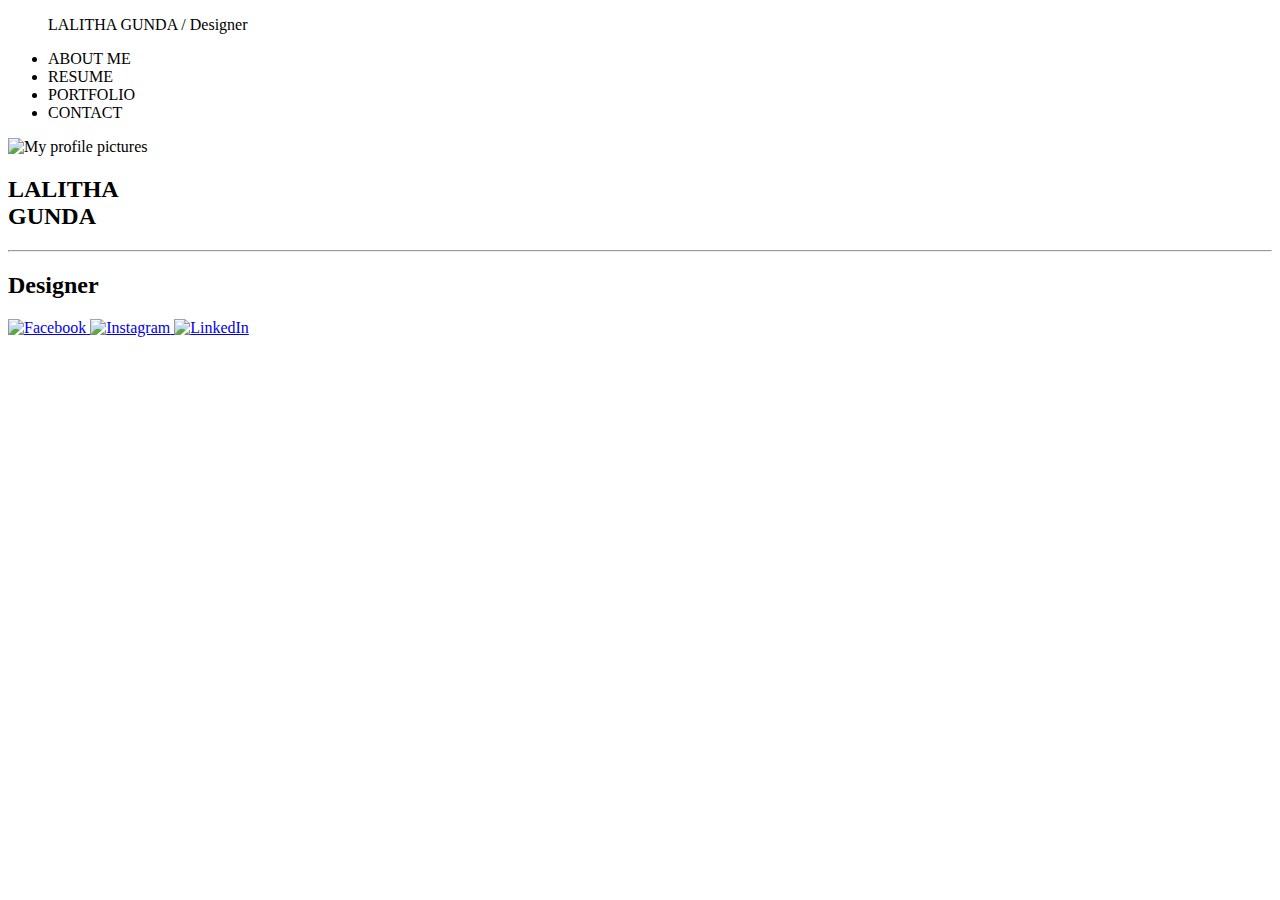
==== index.html @ 85f180a4 "added s to the picture" ====
<!DOCTYPE html>
<html lang="en">

<head>
    <meta charset="UTF-8">
    <meta name="viewport" content="width=device-width, initial-scale=1.0">
    <title>All About Me</title>
    <link rel="stylesheet" href="styles.css">
</head>

<body>
    <header>

        <nav>
            <div class="container">
                <div class="small-box"></div>

                <div class="left-items">
                    <ul> LALITHA GUNDA / Designer</ul>
                </div>

                <div class="right-items">
                    <ul class="nav-list">
                        <li>ABOUT ME</li>
                        <li>RESUME</li>
                        <li>PORTFOLIO</li>
                        <li>CONTACT</li>

                    </ul>
                </div>
            </div>
        </nav>
    </header>

    <main>

        <div class="bg-box"></div>


        <div class="main-box">
            <img src="Lalitha_gunda.jpeg" alt="My profile pictures" class="box-image">
            <h2> LALITHA<br>GUNDA</h2>
            <hr>
            <h2> Designer</h2>
            <div class="social-box">

                <a href="https://facebook.com" target="_blank">
                    <img src="facebook-137-16.png" alt="Facebook">
                </a>

                <a href="https://instagram.com" target="_blank">
                    <img src="instagram-49-16.png" alt="Instagram">
                </a>
                <a href="https://linkedin.com" target="_blank">
                    <img src="linkedin-93-16.png" alt="LinkedIn">
                </a>



            </div>

        </div>



    </main>

</body>

</html>
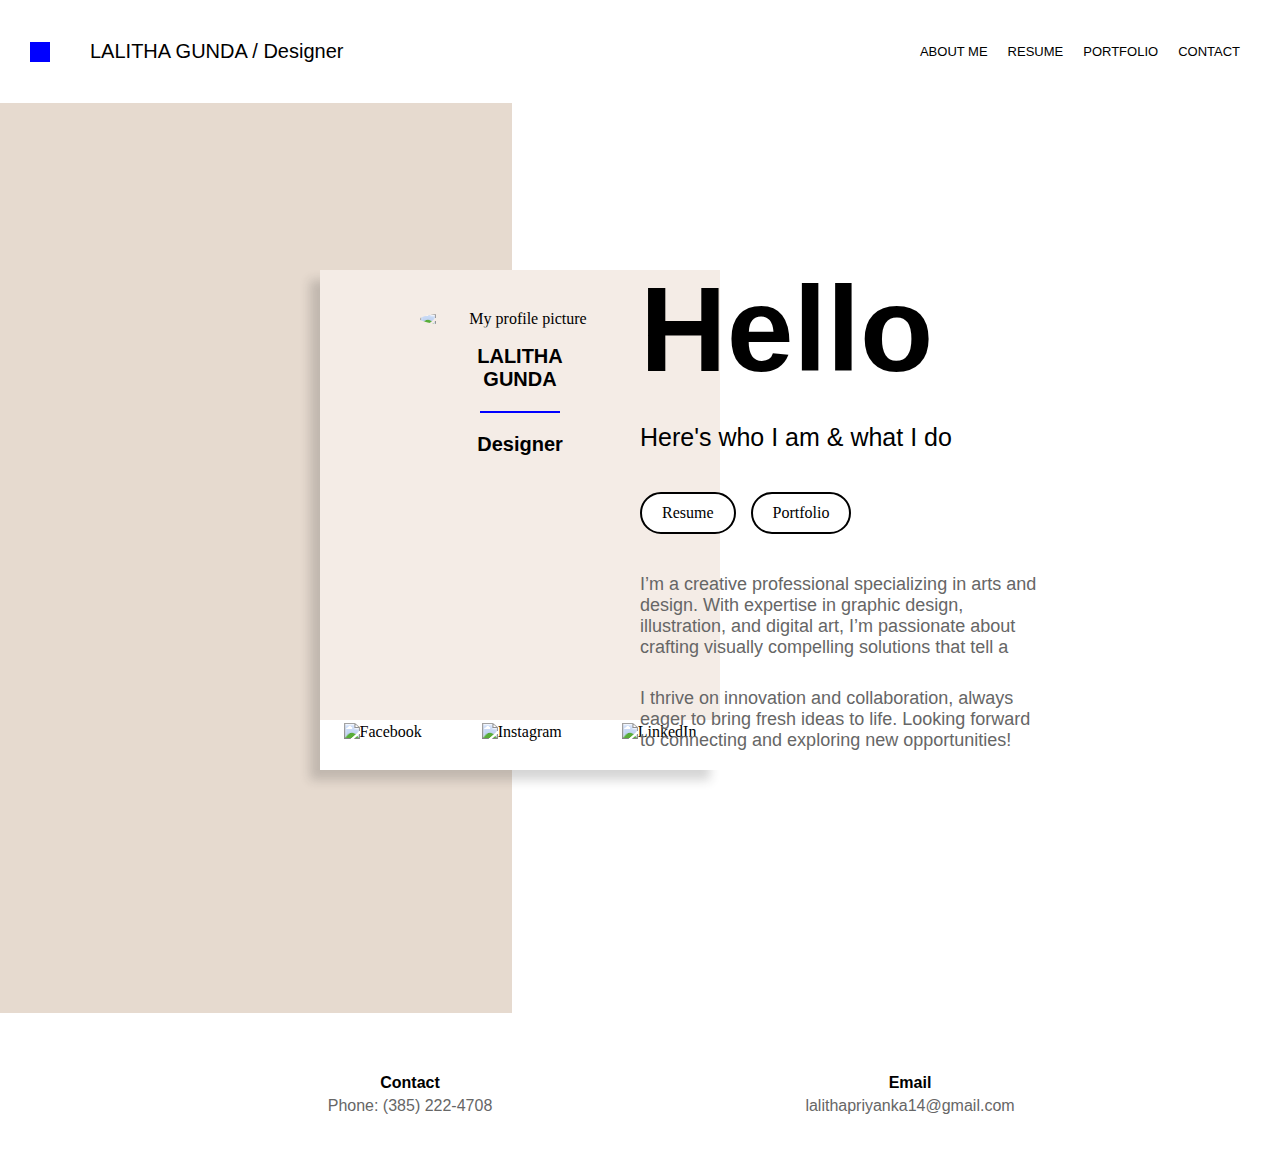
==== commit b61cd164: "Update" ====
--- a/index.html
+++ b/index.html
@@ -16,15 +16,15 @@
                 <div class="small-box"></div>
 
                 <div class="left-items">
-                    <ul> LALITHA GUNDA / Designer</ul>
+                    <ul> <a href="index.html">LALITHA GUNDA / Designer</a></ul>
                 </div>
 
                 <div class="right-items">
                     <ul class="nav-list">
-                        <li>ABOUT ME</li>
-                        <li>RESUME</li>
-                        <li>PORTFOLIO</li>
-                        <li>CONTACT</li>
+                        <li><a href="index.html">ABOUT ME</a></li>
+                        <li><a href="resume.html">RESUME</a></li>
+                        <li><a href="portfolio.html">PORTFOLIO</a></li>
+                        <li><a href="contact.html">CONTACT</a></li>
 
                     </ul>
                 </div>
@@ -34,11 +34,12 @@
 
     <main>
 
+
         <div class="bg-box"></div>
 
 
         <div class="main-box">
-            <img src="Lalitha_gunda.jpeg" alt="My profile pictures" class="box-image">
+            <img src="Lalitha_gunda.jpeg" alt="My profile picture" class="box-image">
             <h2> LALITHA<br>GUNDA</h2>
             <hr>
             <h2> Designer</h2>
@@ -54,16 +55,42 @@
                 <a href="https://linkedin.com" target="_blank">
                     <img src="linkedin-93-16.png" alt="LinkedIn">
                 </a>
-
-
-
             </div>
 
         </div>
 
+        <div class="intro-aboutme">
+            <h1>Hello</h1>
+            <h3>Here's who I am & what I do</h3>
 
+            <div class="button-container">
+                <a href="resume.html" class="button" target="_blank">Resume</a>
+                <a href="portfolio.html" class="button" target="_blank">Portfolio</a>
+            </div>
+
+            <p>
+                I’m a creative professional specializing in arts and design.
+                With expertise in graphic design, illustration, and digital art, I’m passionate
+                about crafting visually compelling solutions that tell a </p>
+            <p> I thrive on innovation and collaboration, always eager to bring fresh ideas to life.
+                Looking forward to connecting and exploring new opportunities!
+            </p>
+        </div>
 
     </main>
+
+    <footer>
+        <div class="footer-container">
+            <div class="footer-section">
+                <h4>Contact</h4>
+                <p>Phone: (385) 222-4708</p>
+            </div>
+            <div class="footer-section">
+                <h4>Email</h4>
+                <p>lalithapriyanka14@gmail.com</p>
+            </div>
+        </div>
+    </footer>
 
 </body>
 
--- a/styles.css
+++ b/styles.css
@@ -0,0 +1,633 @@
+h2 {
+
+    font-family: Sans-serif;
+    font-size: 20px;
+    font-display: 100;
+
+}
+
+/* header {
+    position: fixed;
+} */
+
+
+html,
+body {
+    height: auto;
+    /* Full height of the page */
+    margin: 0;
+
+}
+
+.nav-list {
+
+    display: flex;
+    list-style-type: none;
+    gap: 20px;
+    font-family: Sans-serif;
+    font-style: normal;
+    font-size: small;
+}
+
+
+a {
+    text-decoration: none;
+    /* Removes underline */
+    color: inherit;
+    /* Inherits color from parent element or body */
+
+}
+
+li {
+    list-style-type: none;
+}
+
+a:hover {
+    color: blue;
+}
+
+.container {
+    display: flex;
+    align-items: center;
+    padding: 20px;
+    /* padding-right: 20px; */
+
+}
+
+.left-items {
+    display: flex;
+    font: bold;
+    font-size: 20px;
+    font-family: Sans-serif;
+
+}
+
+.right-items {
+    display: flex;
+    margin-left: auto;
+    margin-right: 20px;
+
+    /* Pushes this group to the right */
+}
+
+
+.item {
+    margin: 0 10px;
+    /* Optional spacing between items */
+}
+
+.small-box {
+    width: 20px;
+    height: 20px;
+    background-color: blue;
+    margin-left: 10px;
+}
+
+.bg-box {
+    /* position: relative; */
+    width: 40vw;
+    height: 90vh;
+    background-color: rgb(230 218 207);
+    padding-top: 100px;
+    /* align: left; */
+    z-index: -1;
+}
+
+.main-box {
+    position: absolute;
+    width: 400px;
+    height: 500px;
+    background-color: rgb(244 236 230);
+    top: 30%;
+    left: 25%;
+    box-shadow: -10px 10px 10px rgba(47, 47, 47, 0.2);
+    /* align-items: center; */
+    text-align: center;
+
+}
+
+
+/* Style for the image */
+.box-image {
+    display: block;
+    margin: 0 auto;
+    /* Centers image horizontally */
+    max-width: 50%;
+    /* Keeps image responsive within box */
+    /* padding-top: 8%; */
+    align-items: center;
+    border-radius: 100%;
+    margin-top: 10%;
+
+}
+
+hr {
+    width: 20%;
+    /* Line width */
+    height: 2px;
+    /* Line thickness */
+    background-color: blue;
+    /* Line color */
+    border: none;
+    /* Remove default border */
+    margin: 20px auto;
+    /* Centered with margin */
+}
+
+.social-box {
+    width: 400px;
+    height: 50px;
+    background-color: white;
+    position: absolute;
+    bottom: 0;
+    display: flex;
+    /* Align items in a row */
+    justify-content: center;
+    /* Center items horizontally */
+    gap: 60px;
+}
+
+.social-box img {
+    width: 30px;
+    height: 30px;
+    transition: transform 0.3s;
+    margin-top: 3px;
+}
+
+/* Hover effect for icons */
+.social-box a:hover img {
+    transform: scale(1.1);
+    /* Slightly enlarge icon on hover */
+}
+
+h1 {
+    font-family: Sans-serif;
+    font-size: 120px;
+    font-weight: bolder;
+    padding: 0%;
+    margin-bottom: 0;
+
+}
+
+h3 {
+    font-family: Sans-serif;
+    font-size: 25px;
+    font-weight: 400;
+
+}
+
+h4 {
+
+    text-align: center;
+    font-family: sans-serif;
+    /* margin-left: 30px; */
+    font-size: 20px;
+}
+
+.button-container {
+    display: flex;
+    gap: 15px;
+    /* Space between buttons */
+    justify-content: left;
+    /* Center buttons on the page */
+    margin-top: 40px;
+    margin-bottom: 40px;
+}
+
+.button {
+    display: inline-block;
+    /* Makes the link appear as a button */
+    padding: 10px 20px;
+    /* Button padding */
+    background-color: white;
+    /* White background */
+    color: black;
+    /* Black text color */
+    border: 2px solid black;
+    /* Black border */
+    text-decoration: none;
+    /* Remove underline */
+    font-size: 16px;
+    /* Font size */
+    border-radius: 30px;
+    /* Rounded corners (optional) */
+    cursor: pointer;
+    /* Pointer cursor on hover */
+    transition: background-color 0.3s;
+
+}
+
+.button:hover {
+    background-color: rgb(0 80 255);
+    text-emphasis-color: white;
+
+}
+
+.intro-aboutme {
+    position: absolute;
+    text-align: left;
+    width: 400px;
+    height: 500px;
+    top: 20%;
+    left: 50%;
+}
+
+p {
+    margin-top: 30px;
+    font-family: Arial, Helvetica, sans-serif;
+    font-size: 18px;
+    font-weight: 100;
+    color: #666666;
+}
+
+.content {
+    overflow-y: auto;
+    background-color: white;
+    flex: 1;
+}
+
+footer {
+    background-color: white;
+    text-align: center;
+    width: 100%;
+    align-self: baseline;
+    padding: 20px;
+    margin-bottom: 20px;
+
+}
+
+.footer-container {
+    display: flex;
+    justify-content: space-around;
+    flex-wrap: wrap;
+    max-width: 1000px;
+    margin: 0 auto;
+
+}
+
+.footer-section {
+    flex: 1;
+
+
+}
+
+.footer-section h4 {
+    font-size: 1em;
+    margin-bottom: 5px;
+    font-family: sans-serif;
+
+
+}
+
+.footer-section p {
+    font-size: 1em;
+    margin-top: 0;
+    font-family: sans-serif;
+
+}
+
+.footer-section a {
+    color: #ffcc00;
+    /* Accent color for links */
+    /* text-decoration: none; */
+}
+
+.footer-section a:hover {
+    text-decoration: underline;
+}
+
+.page-bg {
+    width: auto;
+    height: fit-content;
+    max-height: auto;
+    background-color: rgb(230 218 207);
+    padding-top: 100px;
+    z-index: -1;
+    padding-bottom: 20px;
+
+
+}
+
+main {
+    padding-bottom: 20px;
+}
+
+/* .footer-content {
+    max-width: 1200px;
+    margin: 0 auto;
+} */
+
+
+/* html,
+body {
+    height: 100%;
+    display: flex;
+    flex-direction: column;
+} */
+
+.sub-tittle {
+    height: 100%;
+    /* Ensures the container takes up the full viewport height */
+    display: flex;
+    justify-content: center;
+    /* Centers horizontally */
+    align-items: top;
+    /* Centers vertically */
+    margin: 0;
+
+}
+
+.center-text {
+    font-size: 40px;
+    color: black;
+    font-family: sans-serif;
+    text-align: center;
+}
+
+.sub-content {
+    display: flex;
+
+}
+
+.text-left {
+    text-align: left;
+    margin-left: 450px;
+    margin-top: 100px;
+    font-weight: bold;
+
+}
+
+.text-center {
+
+    text-align: center;
+
+}
+
+.white-box {
+
+    height: 300px;
+    width: 800px;
+    background-color: white;
+    margin-left: 450px;
+    display: flex;
+    align-items: center;
+    margin-bottom: 20px;
+    padding-bottom: 20px;
+    text-align: center;
+}
+
+.job-position {
+
+    text-align: left;
+    margin-left: 10px;
+    font-family: sans-serif;
+    line-height: 1.5;
+
+
+}
+
+.job-experience {
+    text-align: left;
+    margin-left: 150px;
+    margin-right: 20px;
+    font-family: sans-serif;
+    line-height: 1.5;
+
+}
+
+.no-bullets {
+    list-style-type: none;
+
+
+}
+
+.form-container {
+    background-color: #ffffff;
+    padding: 30px;
+    box-shadow: 0px 0px 10px rgba(0, 0, 0, 0.1);
+    max-width: 1000px;
+    width: 600px;
+    margin-left: 30%;
+    height: 500px;
+    margin-bottom: 50px;
+    font-family: Arial, Helvetica, sans-serif;
+}
+
+.form-row {
+    display: flex;
+    gap: 20px;
+}
+
+.form-group {
+    margin-bottom: 15px;
+    width: 100%;
+    position: relative;
+}
+
+label {
+    font-weight: bold;
+    font-size: 14px;
+    display: block;
+    margin-bottom: 5px;
+}
+
+input,
+textarea {
+    width: 100%;
+    padding: 8px;
+    border: none;
+    border-bottom: 2px solid #000000;
+    font-size: 16px;
+    outline: none;
+    transition: border-color 0.3s;
+}
+
+input:focus,
+textarea:focus {
+    border-bottom-color: #007bff;
+}
+
+input:invalid,
+textarea:invalid {
+    border-bottom-color: rgb(0, 0, 0);
+}
+
+input:invalid+.error-message,
+textarea:invalid+.error-message {
+    display: block;
+    color: rgb(0, 0, 0);
+    font-size: 12px;
+    margin-top: 5px;
+}
+
+.error-message {
+    display: none;
+}
+
+textarea {
+    resize: vertical;
+    min-height: 80px;
+}
+
+.submit-button {
+    display: block;
+    width: 30%;
+    padding: 10px;
+    background-color: #007bff;
+    border: none;
+    color: white;
+    font-size: 16px;
+    cursor: pointer;
+    border-radius: 30px;
+    margin-top: 20px;
+    text-align: center;
+}
+
+.submit-button:hover {
+    background-color: #0056b3;
+}
+
+/* .image-grid {
+    display: grid;
+    grid-template-columns: repeat(2, 1fr);
+    gap: 10px;
+    max-width: 600px;
+    margin: 20px auto;
+}
+
+.image-grid img {
+    width: 100%;
+    height: auto;
+    display: block;
+    border-radius: 8px;
+    box-shadow: 0 4px 8px rgba(0, 0, 0, 0.1);
+} */
+
+.masonry-grid {
+    display: grid;
+    grid-template-columns: repeat(auto-fill, minmax(150px, 1fr));
+    gap: 10px;
+    max-width: 1000px;
+    margin: 20px auto;
+}
+
+/* Image Container Styling */
+.masonry-grid a {
+    position: relative;
+    display: block;
+    overflow: hidden;
+    border-radius: 8px;
+    box-shadow: 0 4px 8px rgba(0, 0, 0, 0.1);
+    transition: box-shadow 0.3s ease;
+
+}
+
+/* Image Styling */
+.masonry-grid img {
+    width: 100%;
+    height: 100%;
+    display: block;
+    transition: transform 0.3s ease;
+    object-fit: cover;
+
+}
+
+/* Hover Effects */
+.masonry-grid a:hover img {
+    transform: scale(1.05);
+    /* Slightly enlarges the image */
+}
+
+.masonry-grid a:hover {
+    box-shadow: 0 6px 12px rgba(0, 0, 0, 0.2);
+}
+
+/* Specific Grid Item Styles */
+.masonry-grid a:nth-child(1) {
+    grid-row: span;
+    grid-column: span 2;
+}
+
+.masonry-grid a:nth-child(2) {
+    grid-row: span 1;
+    grid-column: span 4;
+}
+
+.masonry-grid a:nth-child(3) {
+    grid-row: span 1;
+}
+
+.masonry-grid a:nth-child(4) {
+    grid-row: span 0.5;
+    grid-column: span 2;
+}
+
+.masonry-grid a:nth-child(5) {
+    grid-column: span 2;
+}
+
+.masonry-grid a:nth-child(7) {
+    grid-row: span 1;
+    grid-column: span 3;
+}
+
+/* Overlay Text Styling */
+.overlay-text {
+    position: absolute;
+    top: 0;
+    left: 0;
+    width: 100%;
+    height: 100%;
+    background: rgba(0, 0, 0, 0.5);
+    /* Semi-transparent background */
+    color: #fff;
+    display: flex;
+    align-items: center;
+    justify-content: center;
+    font-size: 18px;
+    text-align: center;
+    opacity: 0;
+    transition: opacity 0.3s ease;
+}
+
+.masonry-grid a:hover .overlay-text {
+    opacity: 1;
+    /* Show overlay text on hover */
+}
+
+/* Optional: Caption Styling at the Bottom */
+.caption {
+    position: absolute;
+    bottom: 0;
+    left: 0;
+    width: 100%;
+    padding: 10px;
+    background: rgba(0, 0, 0, 0.6);
+    color: #fff;
+    font-size: 16px;
+    text-align: center;
+    opacity: 0;
+    transition: opacity 0.3s ease;
+}
+
+/* Show Caption on Hover if Needed */
+.masonry-grid a:hover .caption {
+    opacity: 1;
+}
+
+.picture-grid {
+
+    display: grid;
+    grid-template-columns: repeat(auto-fill, minmax(150px, 1fr));
+    gap: 10px;
+    max-width: 1000px;
+    margin: 20px auto;
+}
+
+.picture-grid img {
+    width: 100%;
+    height: 100%;
+    display: block;
+    transition: transform 0.3s ease;
+    object-fit: cover;
+}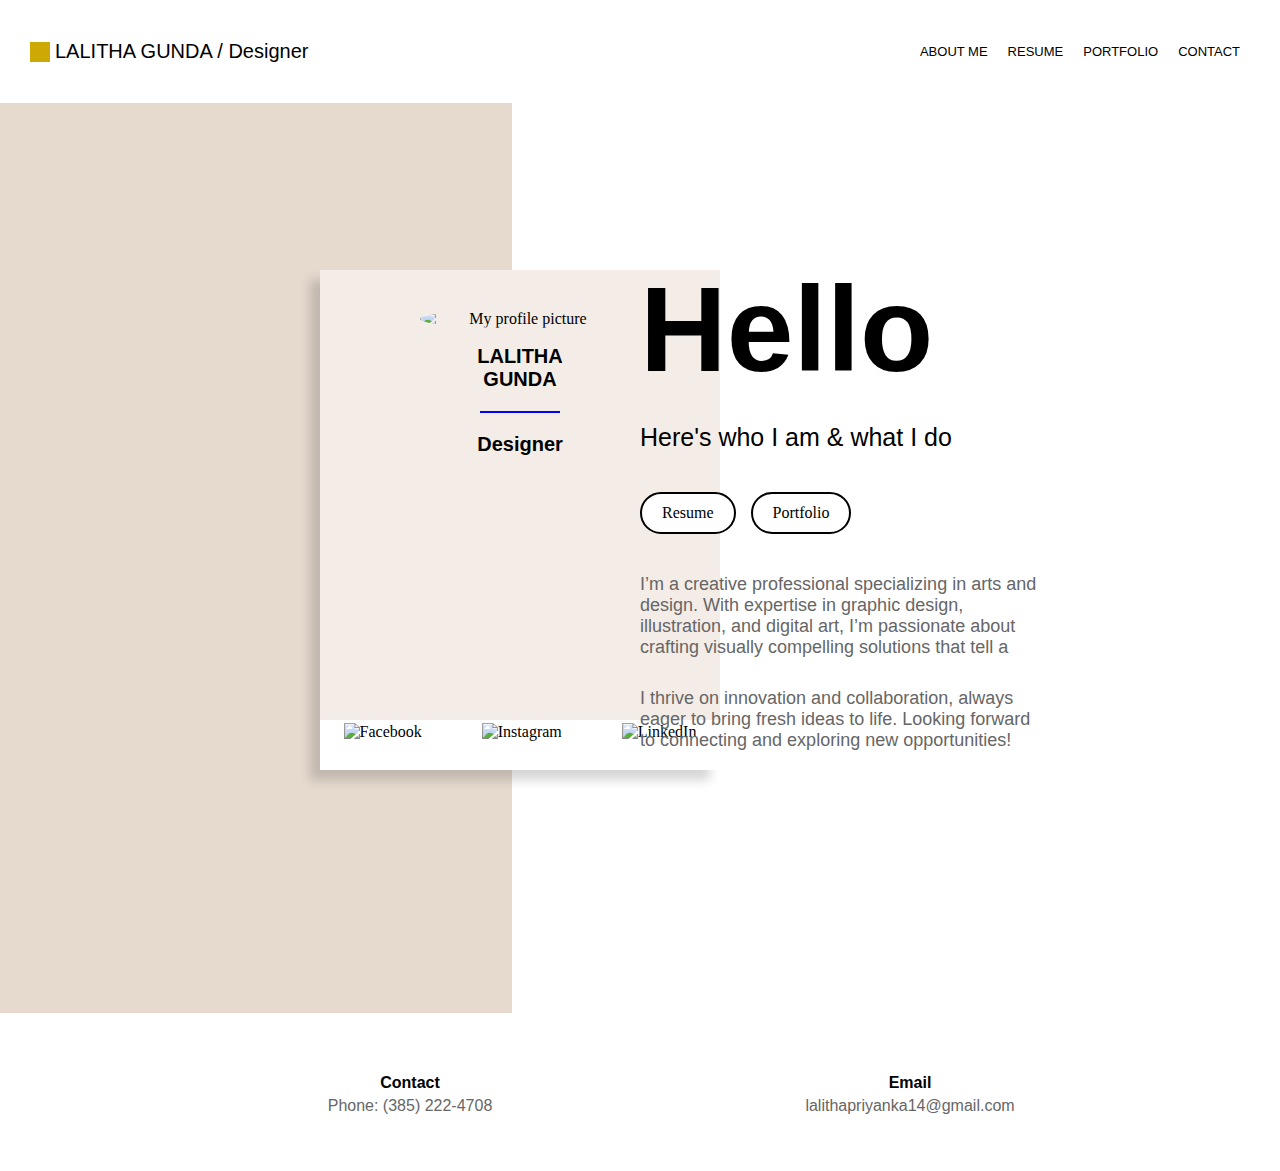
==== commit 51dda91b: "almost finshed project" ====
--- a/index.html
+++ b/index.html
@@ -16,7 +16,9 @@
                 <div class="small-box"></div>
 
                 <div class="left-items">
-                    <ul> <a href="index.html">LALITHA GUNDA / Designer</a></ul>
+                    <ul class="no-bullets">
+                        <li><a href="index.html">LALITHA GUNDA / Designer</a></li>
+                    </ul>
                 </div>
 
                 <div class="right-items">
--- a/styles.css
+++ b/styles.css
@@ -17,6 +17,7 @@
     /* Full height of the page */
     margin: 0;
 
+
 }
 
 .nav-list {
@@ -38,9 +39,6 @@
 
 }
 
-li {
-    list-style-type: none;
-}
 
 a:hover {
     color: blue;
@@ -79,8 +77,9 @@
 .small-box {
     width: 20px;
     height: 20px;
-    background-color: blue;
+    background-color: rgb(205, 169, 6);
     margin-left: 10px;
+    margin-right: 5px;
 }
 
 .bg-box {
@@ -364,42 +363,42 @@
 }
 
 .white-box {
-
-    height: 300px;
+    height: auto;
     width: 800px;
     background-color: white;
-    margin-left: 450px;
-    display: flex;
-    align-items: center;
-    margin-bottom: 20px;
-    padding-bottom: 20px;
-    text-align: center;
+    margin: 20px auto;
+    /* Center horizontally */
+    display: flex;
+    align-items: flex-start;
+    /* Align items to the top */
+    padding: 20px;
+    /* Add padding for spacing */
+    box-shadow: 0px 2px 5px rgba(0, 0, 0, 0.1);
+    /* Optional: add a shadow */
 }
 
 .job-position {
-
     text-align: left;
-    margin-left: 10px;
+    margin-right: 50px;
+    /* Space between .job-position and .job-experience */
     font-family: sans-serif;
     line-height: 1.5;
-
-
+    width: 300px;
 }
 
 .job-experience {
     text-align: left;
-    margin-left: 150px;
-    margin-right: 20px;
     font-family: sans-serif;
     line-height: 1.5;
-
+    width: calc(100% - 300px - 50px);
+    /* Width minus padding/margin */
 }
 
 .no-bullets {
     list-style-type: none;
-
-
-}
+    padding-left: 0;
+}
+
 
 .form-container {
     background-color: #ffffff;
@@ -618,16 +617,24 @@
 .picture-grid {
 
     display: grid;
-    grid-template-columns: repeat(auto-fill, minmax(150px, 1fr));
-    gap: 10px;
+    grid-template-columns: repeat(auto-fit, minmax(120px, 1fr));
+    /* Switch to auto-fit */
+    gap: 16px;
+    width: 50%;
     max-width: 1000px;
+    /* Keep the width within a max limit */
     margin: 20px auto;
+    padding: 0 16px;
+    /* Add padding to avoid edge issues */
+    box-sizing: border-box;
 }
 
 .picture-grid img {
     width: 100%;
-    height: 100%;
-    display: block;
-    transition: transform 0.3s ease;
-    object-fit: cover;
+    height: 120px;
+    height: auto;
+    display: block;
+    border-radius: 8px;
+    box-shadow: 0px 4px 8px rgba(0, 0, 0, 0.1);
+
 }